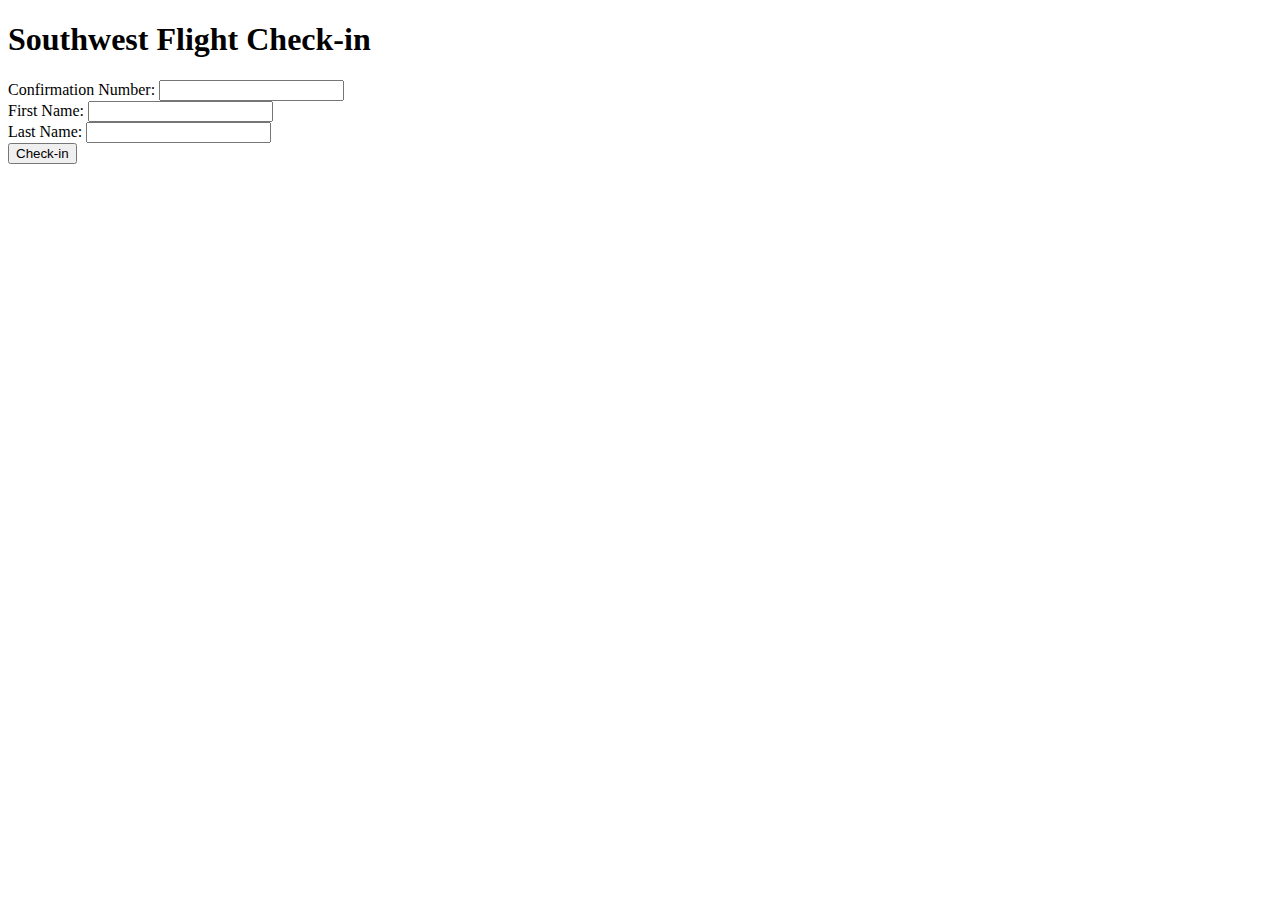
==== index.html @ 154b1d91 "init html css" ====
<!DOCTYPE html>
<html lang="en">
<head>
    <meta charset="UTF-8">
    <meta name="viewport" content="width=device-width, initial-scale=1.0">
    <title>Southwest Flight Check-in</title>
    <link rel="stylesheet" href="style.css">
</head>
<body>
    <h1>Southwest Flight Check-in</h1>
    <form id="checkInForm">
        <div>
            <label for="confirmationNumber">Confirmation Number:</label>
            <input type="text" id="confirmationNumber" name="confirmationNumber" required>
        </div>
        <div>
            <label for="firstName">First Name:</label>
            <input type="text" id="firstName" name="firstName" required>
        </div>
        <div>
            <label for="lastName">Last Name:</label>
            <input type="text" id="lastName" name="lastName" required>
        </div>
        <button type="submit">Check-in</button>
    </form>
</body>
</html>
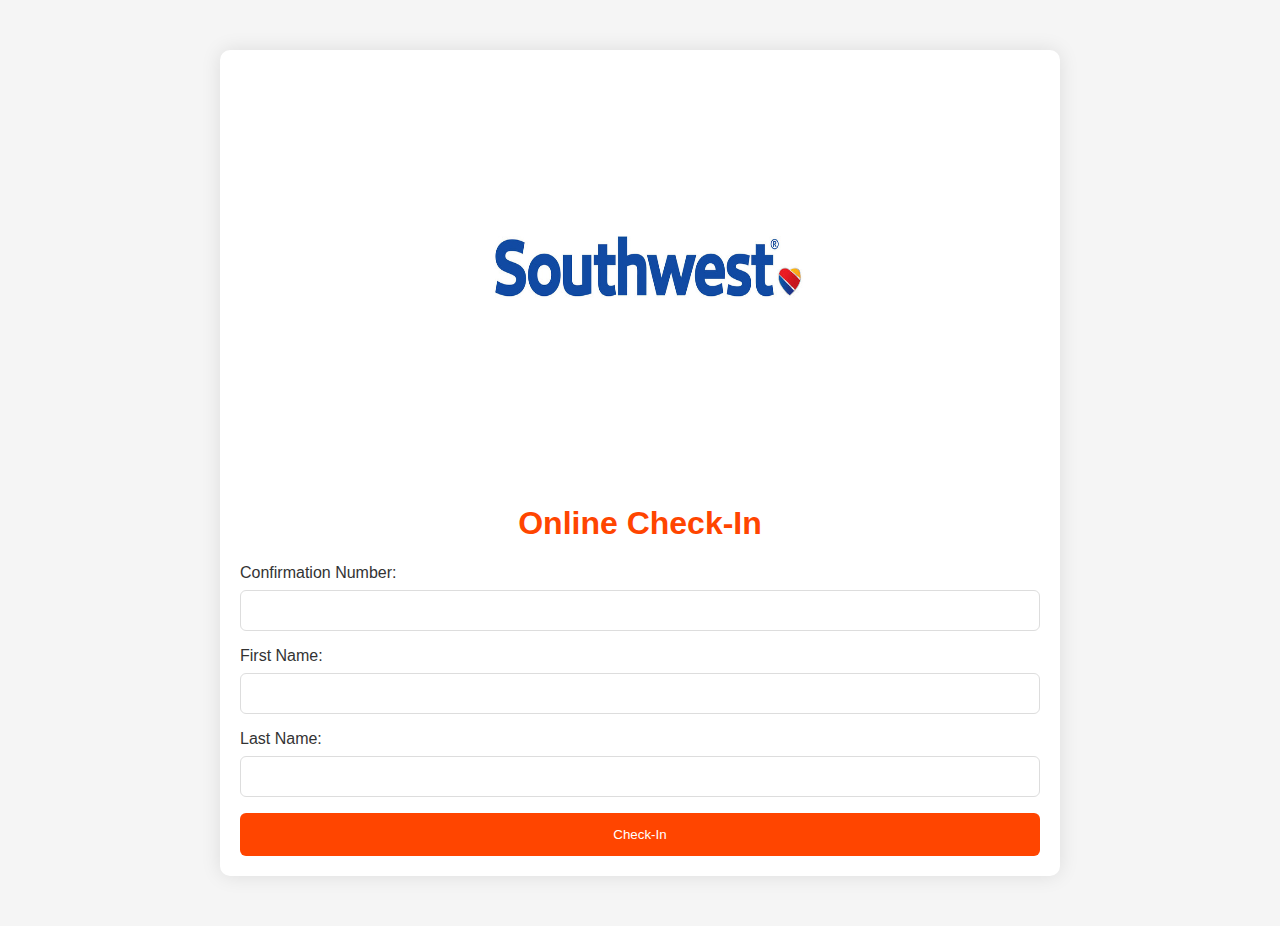
==== commit 454bb94f: "updated page and included southwest logo" ====
--- a/index.html
+++ b/index.html
@@ -3,26 +3,27 @@
 <head>
     <meta charset="UTF-8">
     <meta name="viewport" content="width=device-width, initial-scale=1.0">
-    <title>Southwest Flight Check-in</title>
-    <link rel="stylesheet" href="style.css">
+    <link rel="stylesheet" href="styles.css">
+    <title>Southwest Check-In</title>
 </head>
 <body>
-    <h1>Southwest Flight Check-in</h1>
-    <form id="checkInForm">
-        <div>
+    <div class="container">
+        <div class="header">
+            <img src="./assets/southwest_airlines_logo.jpg" alt="Southwest Airlines Logo">
+            <h1>Online Check-In</h1>
+        </div>
+        <div class="check-in-form">
             <label for="confirmationNumber">Confirmation Number:</label>
             <input type="text" id="confirmationNumber" name="confirmationNumber" required>
-        </div>
-        <div>
+
             <label for="firstName">First Name:</label>
             <input type="text" id="firstName" name="firstName" required>
-        </div>
-        <div>
+
             <label for="lastName">Last Name:</label>
             <input type="text" id="lastName" name="lastName" required>
+
+            <button type="submit">Check-In</button>
         </div>
-        <button type="submit">Check-in</button>
-    </form>
+    </div>
 </body>
 </html>
-
--- a/styles.css
+++ b/styles.css
@@ -0,0 +1,85 @@
+body {
+    font-family: 'Arial', sans-serif;
+    background-color: #f5f5f5;
+    margin: 0;
+    padding: 0;
+}
+
+.container {
+    max-width: 800px;
+    margin: 50px auto;
+    background-color: #fff;
+    padding: 20px;
+    border-radius: 10px;
+    box-shadow: 0 0 20px rgba(0, 0, 0, 0.1);
+}
+
+.header {
+    text-align: center;
+    margin-bottom: 20px;
+}
+
+.header img {
+    width: 400px;
+    height: 400px;
+    margin-bottom: 10px;
+}
+
+.header h1 {
+    color: #ff4500; /* Southwest Airlines orange */
+}
+
+.check-in-form {
+    display: flex;
+    flex-direction: column;
+}
+
+label {
+    margin-bottom: 8px;
+    color: #333;
+}
+
+input {
+    padding: 12px;
+    margin-bottom: 16px;
+    border: 1px solid #ddd;
+    border-radius: 6px;
+    transition: border-color 0.3s;
+}
+
+input:focus {
+    border-color: #ff4500;
+}
+
+button {
+    padding: 14px;
+    background-color: #ff4500;
+    color: #fff;
+    border: none;
+    border-radius: 6px;
+    cursor: pointer;
+    transition: background-color 0.3s;
+}
+
+button:hover {
+    background-color: #cc3700; /* Darker shade of Southwest orange */
+}
+
+@media screen and (max-width: 600px) {
+    .container {
+        padding: 15px;
+    }
+
+    .header img {
+        width: 60px;
+        height: 60px;
+    }
+
+    .header h1 {
+        font-size: 1.5em;
+    }
+
+    input, button {
+        padding: 10px;
+    }
+}
